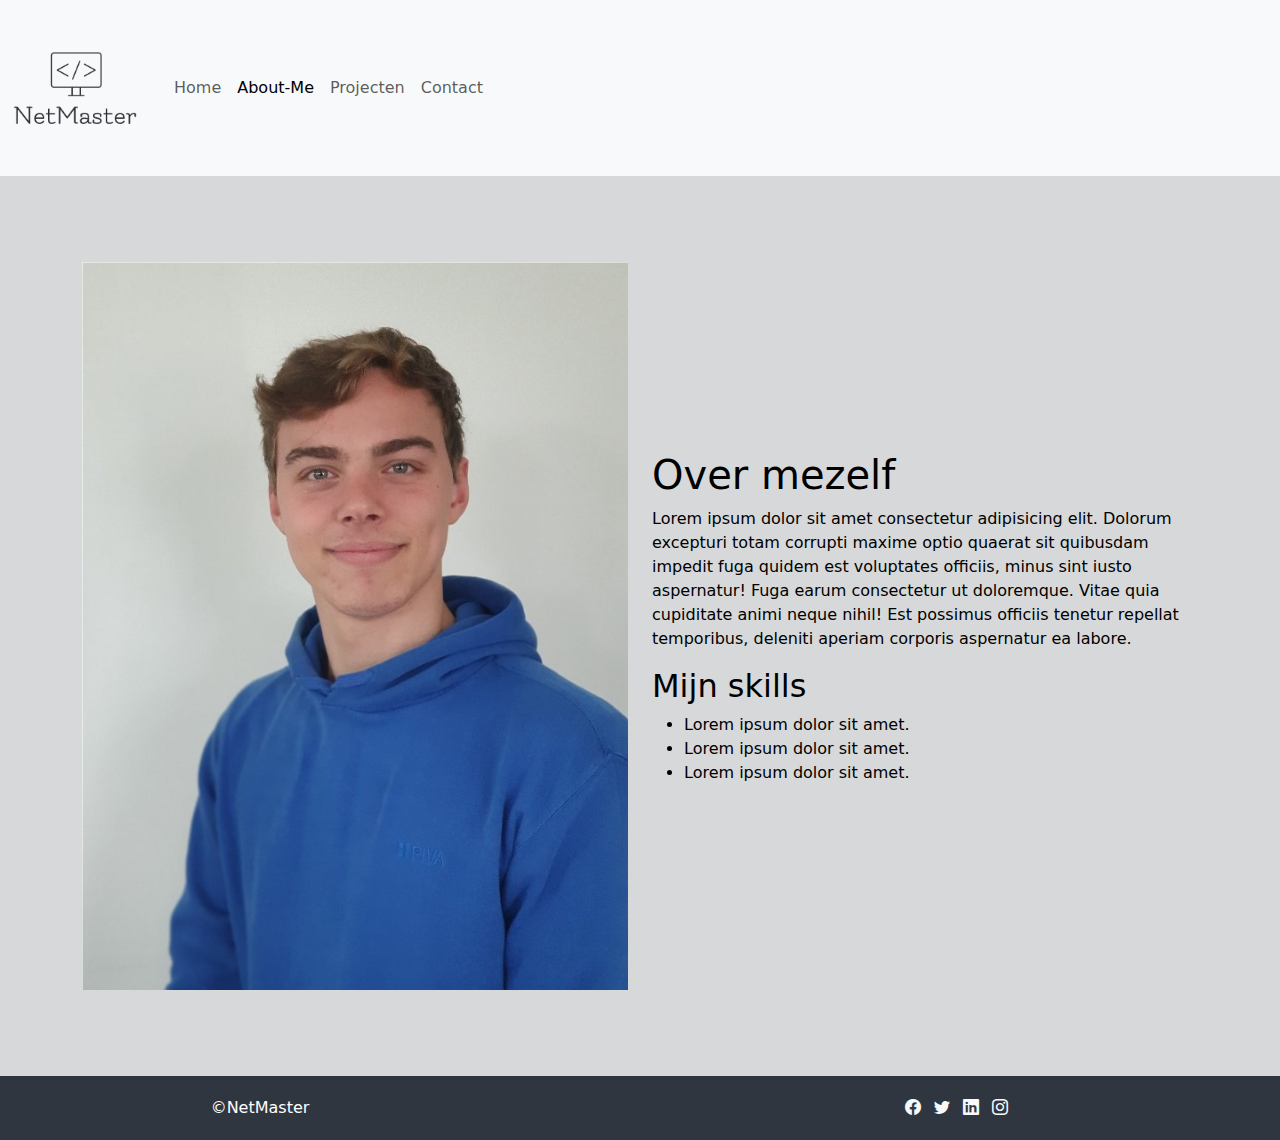
==== about-me.html @ 118f62fd "Add files via upload" ====
<!DOCTYPE html>
<html lang="nl-BE">
<head>
    <meta charset="UTF-8">
    <meta name="viewport" content="width=device-width, initial-scale=1.0">
    <title>About-Me</title>
    <!-- Bootstrap CSS -->
    <link href="https://cdn.jsdelivr.net/npm/bootstrap@5.3.3/dist/css/bootstrap.min.css" rel="stylesheet"
          integrity="sha384-QWTKZyjpPEjISv5WaRU9OFeRpok6YctnYmDr5pNlyT2bRjXh0JMhjY6hW+ALEwIH" crossorigin="anonymous">
    <!-- Bootstrap Icons -->
    <link rel="stylesheet" href="https://cdn.jsdelivr.net/npm/bootstrap-icons@1.11.3/font/bootstrap-icons.min.css">
    <!-- Bootstrap JS Bundle with Popper -->
    <script src="https://cdn.jsdelivr.net/npm/bootstrap@5.3.3/dist/js/bootstrap.bundle.min.js"
            integrity="sha384-YvpcrYf0tY3lHB60NNkmXc5s9fDVZLESaAA55NDzOxhy9GkcIdslK1eN7N6jIeHz" crossorigin="anonymous" defer></script>
    <link rel="stylesheet" href="css/style.css">
</head>
<body>

<header>
    <nav class="navbar navbar-expand-md bg-light container-fluid">
        <a class="navbar-brand" href="#">
            <img src="assets/0a876f524dd841a19fd250aafa421c33-free-removebg-preview.png" alt="POWER web logo" width="150" height="150">
        </a>
        <button class="navbar-toggler" type="button" data-bs-toggle="collapse" data-bs-target="#navbarSupportedContent"
                aria-controls="navbarSupportedContent" aria-expanded="false" aria-label="Toggle navigation">
            <span class="navbar-toggler-icon"></span>
        </button>

        <div class="collapse navbar-collapse" id="navbarSupportedContent">
            <ul class="navbar-nav me-auto mb-2 mb-lg-0">
                <li class="nav-item">
                    <a class="nav-link" href="index.html">Home</a>
                </li>
                <li class="nav-item">
                    <a class="nav-link active" aria-current="page" href="about-me.html">About-Me</a>
                </li>
                <li class="nav-item">
                    <a class="nav-link" href="projecten.html">Projecten</a>
                </li>
                <li class="nav-item">
                    <a class="nav-link" href="contact.html">Contact</a>
                </li>
            </ul>
        </div>
    </nav>
</header>

<main>
    <section class="container">
        <div class="row min-vh-100 align-items-center">
            <article class="col-md-6">
                <img src="assets/Afbeelding1.jpg" alt="About Me" class="img-fluid" style="max-width: 100%; height: auto;">
            </article>
            <article class="col-md-6">
                <h1>Over mezelf</h1>
                <p>Lorem ipsum dolor sit amet consectetur adipisicing elit. Dolorum excepturi totam corrupti maxime optio quaerat sit quibusdam impedit fuga quidem est voluptates officiis, minus sint iusto aspernatur! Fuga earum consectetur ut doloremque. Vitae quia cupiditate animi neque nihil! Est possimus officiis tenetur repellat temporibus, deleniti aperiam corporis aspernatur ea labore.</p>
                
                <h2>Mijn skills</h2>
                <ul>
                    <li>Lorem ipsum dolor sit amet.</li>
                    <li>Lorem ipsum dolor sit amet.</li>
                    <li>Lorem ipsum dolor sit amet.</li>
                </ul>
            </article>
        </div>
    </section>
</main>

<footer>
  <div class="container">
    <div class="row">
      <div class="col-md-4 text-center">
        <p class="mb-0">©NetMaster</p>
      </div>
      <div class="col-md-6 text-center text-md-end">
        <a href="#" class="text-light me-2"><i class="bi bi-facebook"></i></a>
        <a href="#" class="text-light me-2"><i class="bi bi-twitter"></i></a>
        <a href="#" class="text-light me-2"><i class="bi bi-linkedin"></i></a>
        <a href="#" class="text-light"><i class="bi bi-instagram"></i></a>
      </div>
    </div>
  </div>
</footer>

</body>
</html>
---- css/style.css ----
body { color: #000; background-color: #D7D8D9; }


footer {
    background-color: #2f3640;
    color: #ffffff;
    padding: 20px 0;
}


.social-icons a {
    color: #2f3640; 
   
}



.btn-primary {
    background-color: #2f3640;
    color: #ffffff;
    
}


.bi-geo-alt-fill,
.bi-telephone-fill,
.bi-envelope-fill {
    color: #2f3640;
}
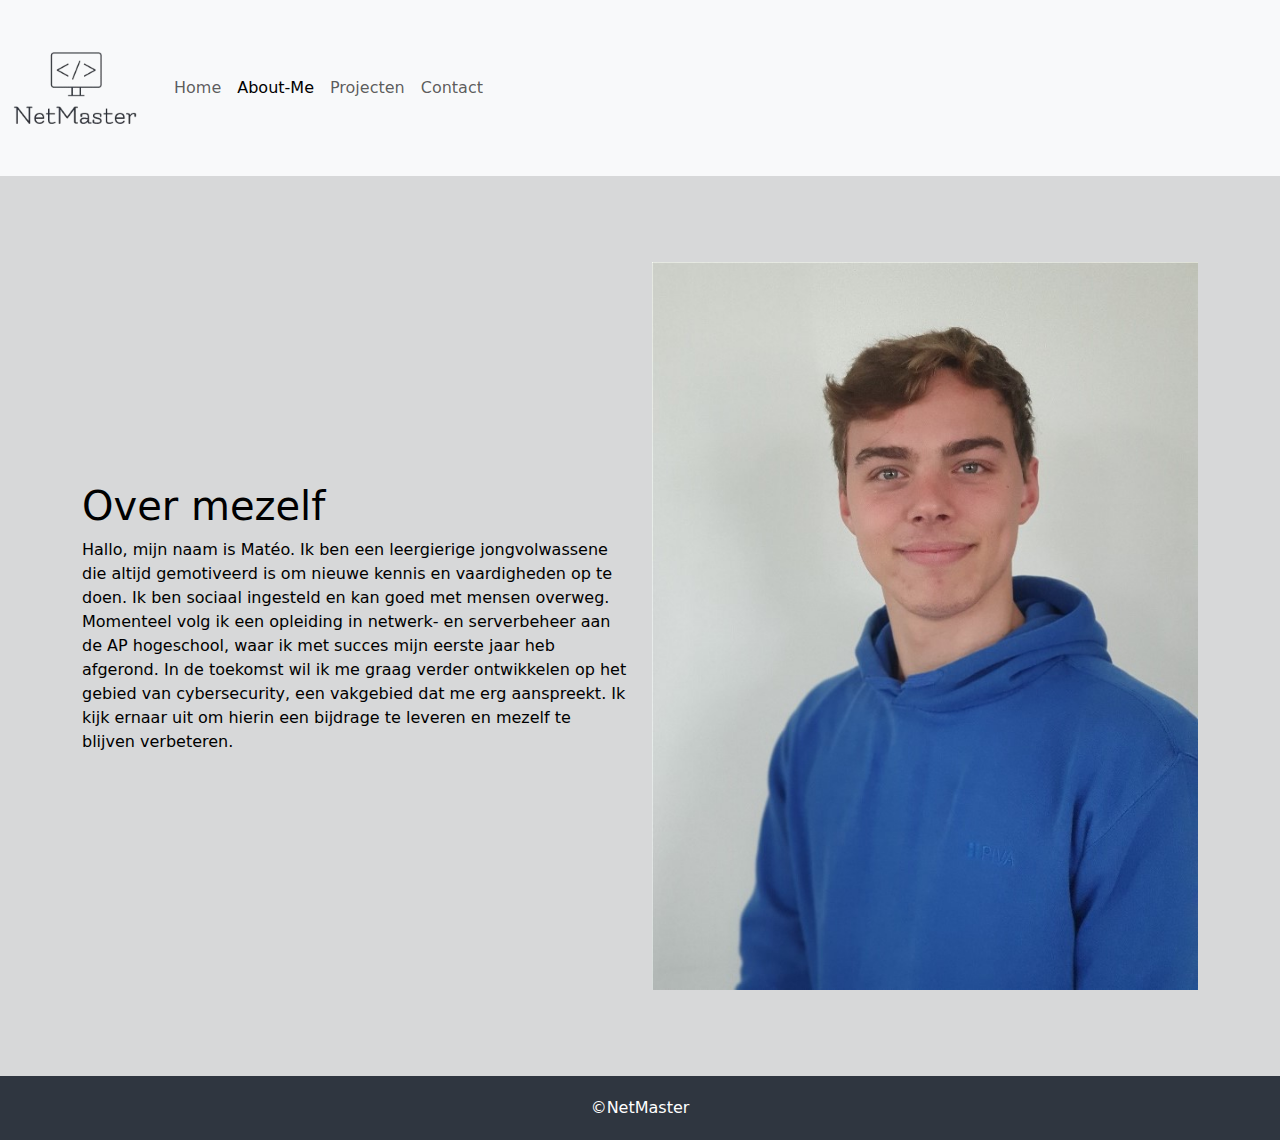
==== commit 2d0688e5: "Add files via upload" ====
--- a/about-me.html
+++ b/about-me.html
@@ -18,7 +18,7 @@
 
 <header>
     <nav class="navbar navbar-expand-md bg-light container-fluid">
-        <a class="navbar-brand" href="#">
+        <a class="navbar-brand" href="index.html">
             <img src="assets/0a876f524dd841a19fd250aafa421c33-free-removebg-preview.png" alt="POWER web logo" width="150" height="150">
         </a>
         <button class="navbar-toggler" type="button" data-bs-toggle="collapse" data-bs-target="#navbarSupportedContent"
@@ -48,38 +48,23 @@
 <main>
     <section class="container">
         <div class="row min-vh-100 align-items-center">
-            <article class="col-md-6">
+            <article class="col-md-6 order-md-2">
                 <img src="assets/Afbeelding1.jpg" alt="About Me" class="img-fluid" style="max-width: 100%; height: auto;">
             </article>
-            <article class="col-md-6">
+            <article class="col-md-6 order-md-1">
                 <h1>Over mezelf</h1>
-                <p>Lorem ipsum dolor sit amet consectetur adipisicing elit. Dolorum excepturi totam corrupti maxime optio quaerat sit quibusdam impedit fuga quidem est voluptates officiis, minus sint iusto aspernatur! Fuga earum consectetur ut doloremque. Vitae quia cupiditate animi neque nihil! Est possimus officiis tenetur repellat temporibus, deleniti aperiam corporis aspernatur ea labore.</p>
-                
-                <h2>Mijn skills</h2>
-                <ul>
-                    <li>Lorem ipsum dolor sit amet.</li>
-                    <li>Lorem ipsum dolor sit amet.</li>
-                    <li>Lorem ipsum dolor sit amet.</li>
-                </ul>
+                <p>Hallo, mijn naam is Matéo. Ik ben een leergierige jongvolwassene die altijd gemotiveerd is om nieuwe kennis en vaardigheden op te doen. Ik ben sociaal ingesteld en kan goed met mensen overweg. Momenteel volg ik een opleiding in netwerk- en serverbeheer aan de AP hogeschool, waar ik met succes mijn eerste jaar heb afgerond.
+                    In de toekomst wil ik me graag verder ontwikkelen op het gebied van cybersecurity, een vakgebied dat me erg aanspreekt. Ik kijk ernaar uit om hierin een bijdrage te leveren en mezelf te blijven verbeteren.
+                    </p>
             </article>
         </div>
     </section>
 </main>
 
 <footer>
-  <div class="container">
-    <div class="row">
-      <div class="col-md-4 text-center">
-        <p class="mb-0">©NetMaster</p>
-      </div>
-      <div class="col-md-6 text-center text-md-end">
-        <a href="#" class="text-light me-2"><i class="bi bi-facebook"></i></a>
-        <a href="#" class="text-light me-2"><i class="bi bi-twitter"></i></a>
-        <a href="#" class="text-light me-2"><i class="bi bi-linkedin"></i></a>
-        <a href="#" class="text-light"><i class="bi bi-instagram"></i></a>
-      </div>
+    <div class=" text-center">
+         <p class="mb-0">©NetMaster</p>
     </div>
-  </div>
 </footer>
 
 </body>
